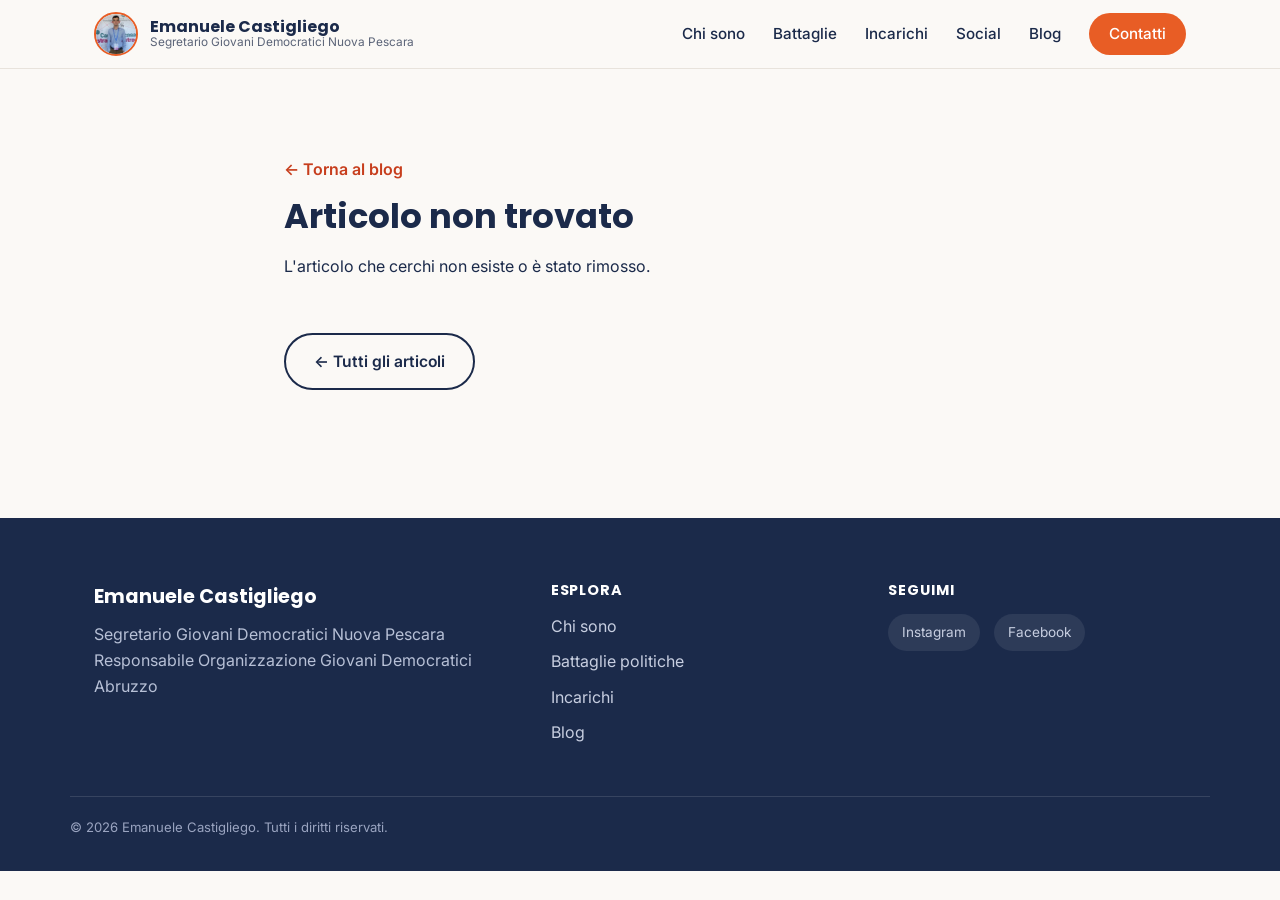
==== blog-post.html @ 31dda59f "carico il sito" ====
<!DOCTYPE html>
<html lang="it">
<head>
<meta charset="UTF-8">
<meta name="viewport" content="width=device-width, initial-scale=1.0">
<title id="page-title">Articolo — Emanuele Castigliego</title>
<meta name="description" id="page-description" content="Blog di Emanuele Castigliego">
<link rel="icon" href="/favicon.svg" type="image/svg+xml">
<link rel="preconnect" href="https://fonts.googleapis.com">
<link rel="preconnect" href="https://fonts.gstatic.com" crossorigin>
<link href="https://fonts.googleapis.com/css2?family=Poppins:wght@600;700;800&family=Inter:wght@400;500;600&display=swap" rel="stylesheet">
<link rel="stylesheet" href="/css/style.css">
</head>
<body>

<header class="site-header">
  <div class="container header-inner">
    <a href="/" class="brand">
      <img id="brand-photo" src="/images/hero/badge-headshot.jpg" alt="Emanuele Castigliego" class="brand-photo" style="object-position: 50.2% 19.8%;">
      <span class="brand-text">
        <strong>Emanuele Castigliego</strong>
        <small id="brand-subtitle">Segretario Giovani Democratici Nuova Pescara</small>
      </span>
    </a>
    <button class="nav-toggle" aria-label="Apri il menu" aria-expanded="false">
      <span></span><span></span><span></span>
    </button>
    <nav class="main-nav">
      <a href="/#storia">Chi sono</a>
      <a href="/#battaglie">Battaglie</a>
      <a href="/#incarichi">Incarichi</a>
      <a href="/#social">Social</a>
      <a href="/blog.html">Blog</a>
      <a href="/#contatti" class="nav-cta">Contatti</a>
    </nav>
  </div>
</header>

<main>
<article class="section post">
  <div class="container post-container" id="post-container">
    <a href="/blog.html" class="back-link">← Torna al blog</a>
    <p>Caricamento in corso…</p>
  </div>
</article>
</main>

<footer class="site-footer" id="contatti">
  <div class="container footer-inner">
    <div class="footer-brand">
      <strong>Emanuele Castigliego</strong>
      <p>Segretario Giovani Democratici Nuova Pescara<br>Responsabile Organizzazione Giovani Democratici Abruzzo</p>
    </div>
    <div class="footer-links">
      <h4>Esplora</h4>
      <a href="/#storia">Chi sono</a>
      <a href="/#battaglie">Battaglie politiche</a>
      <a href="/#incarichi">Incarichi</a>
      <a href="/blog.html">Blog</a>
    </div>
    <div class="footer-social">
      <h4>Seguimi</h4>
      <div class="social-icons" id="footer-social-icons"></div>
      <a class="footer-email" id="footer-email" href="#" style="display:none;"></a>
    </div>
  </div>
  <div class="container footer-bottom">
    <p>&copy; <span id="footer-year">2026</span> Emanuele Castigliego. Tutti i diritti riservati.</p>
  </div>
</footer>

<script src="/js/main.js"></script>
<script src="/js/animations.js"></script>
<script src="/js/site-data.js"></script>
<script>
document.addEventListener("DOMContentLoaded", async () => {
  const container = document.getElementById("post-container");
  const params = new URLSearchParams(window.location.search);
  const slug = params.get("slug");
  try {
    const posts = await caricaJSON("/data/posts.json");
    const post = posts.find((p) => p.slug === slug);
    if (!post) {
      container.innerHTML = `
        <a href="/blog.html" class="back-link">← Torna al blog</a>
        <h1>Articolo non trovato</h1>
        <p>L'articolo che cerchi non esiste o è stato rimosso.</p>
        <a href="/blog.html" class="btn btn-outline">← Tutti gli articoli</a>
      `;
      return;
    }
    document.getElementById("page-title").textContent = post.titolo + " — Emanuele Castigliego";
    document.getElementById("page-description").setAttribute("content", post.estratto || "");
    container.innerHTML = `
      <a href="/blog.html" class="back-link">← Torna al blog</a>
      <span class="blog-date">${formattaDataItaliana(post.data)}</span>
      <h1>${post.titolo}</h1>
      ${post.immagine ? `<img class="post-cover" src="${post.immagine}" alt="${post.titolo}" style="object-position: ${post.focus || 'center'};">` : ""}
      <div class="post-content">${markdownSemplice(post.corpo)}</div>
      <a href="/blog.html" class="btn btn-outline">← Tutti gli articoli</a>
    `;
  } catch (e) {
    container.innerHTML = "<p>Non è stato possibile caricare l'articolo.</p>";
    console.error(e);
  }
});
</script>
</body>
</html>
---- css/style.css ----
/* ==========================================================================
   Emanuele Castigliego — stile del sito
   ========================================================================== */

:root {
  --arancio: #E85D25;
  --arancio-scuro: #C73E1D;
  --arancio-chiaro: #FDECE1;
  --blu: #1B2A4A;
  --blu-chiaro: #364268;
  --bg: #FBF9F6;
  --bg-alt: #FFFFFF;
  --testo: #1B2A4A;
  --testo-muto: #5B6478;
  --bordo: #E8E3DC;
  --radius: 16px;
  --ombra: 0 12px 32px -12px rgba(27, 42, 74, 0.18);
  --font-titoli: 'Poppins', 'Segoe UI', sans-serif;
  --font-testo: 'Inter', 'Segoe UI', sans-serif;
}

* { box-sizing: border-box; }

html { scroll-behavior: smooth; }

@media (prefers-reduced-motion: reduce) {
  html { scroll-behavior: auto; }
  * { animation-duration: 0.01ms !important; animation-iteration-count: 1 !important; transition-duration: 0.01ms !important; }
}

body {
  margin: 0;
  font-family: var(--font-testo);
  color: var(--testo);
  background: var(--bg);
  line-height: 1.6;
  -webkit-font-smoothing: antialiased;
}

img { max-width: 100%; display: block; }

a { color: inherit; text-decoration: none; }

h1, h2, h3, h4 {
  font-family: var(--font-titoli);
  line-height: 1.2;
  margin: 0 0 0.5em;
  color: var(--blu);
}

p { margin: 0 0 1em; }

.container {
  max-width: 1140px;
  margin: 0 auto;
  padding: 0 24px;
}

.eyebrow {
  text-transform: uppercase;
  letter-spacing: 0.12em;
  font-weight: 700;
  font-size: 0.78rem;
  color: var(--arancio-scuro);
  margin-bottom: 0.6em;
  position: relative;
  display: inline-flex;
  align-items: center;
  gap: 8px;
}
.eyebrow::before {
  content: "";
  display: inline-block;
  width: 22px;
  height: 3px;
  border-radius: 999px;
  background: linear-gradient(90deg, var(--arancio), var(--arancio-scuro));
}

/* ---------- Animazioni "reveal" allo scroll ---------- */
@keyframes fadeInUp {
  from { opacity: 0; transform: translateY(28px); }
  to { opacity: 1; transform: translateY(0); }
}
@keyframes floatBlob {
  0%, 100% { transform: translate(0, 0) scale(1); }
  50% { transform: translate(-14px, 18px) scale(1.06); }
}
@keyframes pulseDot {
  0% { box-shadow: 0 0 0 0 rgba(232, 93, 37, 0.55); }
  70% { box-shadow: 0 0 0 10px rgba(232, 93, 37, 0); }
  100% { box-shadow: 0 0 0 0 rgba(232, 93, 37, 0); }
}
@keyframes gradientShift {
  0% { background-position: 0% 50%; }
  50% { background-position: 100% 50%; }
  100% { background-position: 0% 50%; }
}

.reveal {
  opacity: 0;
  transform: translateY(28px);
  transition: opacity 0.7s cubic-bezier(0.22, 1, 0.36, 1), transform 0.7s cubic-bezier(0.22, 1, 0.36, 1);
  will-change: opacity, transform;
}
.reveal.in-view { opacity: 1; transform: translateY(0); }

.reveal-group > * {
  opacity: 0;
  transform: translateY(28px);
  transition: opacity 0.6s cubic-bezier(0.22, 1, 0.36, 1), transform 0.6s cubic-bezier(0.22, 1, 0.36, 1);
}
.reveal-group.in-view > * { opacity: 1; transform: translateY(0); }
.reveal-group.in-view > *:nth-child(1) { transition-delay: 0.02s; }
.reveal-group.in-view > *:nth-child(2) { transition-delay: 0.10s; }
.reveal-group.in-view > *:nth-child(3) { transition-delay: 0.18s; }
.reveal-group.in-view > *:nth-child(4) { transition-delay: 0.26s; }
.reveal-group.in-view > *:nth-child(5) { transition-delay: 0.34s; }
.reveal-group.in-view > *:nth-child(6) { transition-delay: 0.42s; }
.reveal-group.in-view > *:nth-child(n+7) { transition-delay: 0.48s; }

.section { padding: 88px 0; }
.section-alt { background: var(--bg-alt); border-top: 1px solid var(--bordo); border-bottom: 1px solid var(--bordo); }
.section-intro { max-width: 640px; color: var(--testo-muto); font-size: 1.08rem; margin-bottom: 2.4em; }

.btn {
  display: inline-flex;
  align-items: center;
  gap: 8px;
  padding: 14px 28px;
  border-radius: 999px;
  font-weight: 600;
  font-size: 0.98rem;
  transition: transform 0.2s cubic-bezier(0.22, 1, 0.36, 1), box-shadow 0.2s ease, background 0.2s ease;
  border: 2px solid transparent;
  cursor: pointer;
  position: relative;
  overflow: hidden;
}
.btn-primary {
  background: var(--arancio);
  color: #fff;
  box-shadow: 0 8px 20px -6px rgba(232, 93, 37, 0.55);
}
.btn-primary:hover { background: var(--arancio-scuro); transform: translateY(-3px) scale(1.03); box-shadow: 0 14px 28px -8px rgba(232, 93, 37, 0.6); }
.btn-primary:active { transform: translateY(-1px) scale(0.98); }
.btn-outline {
  background: transparent;
  border-color: var(--blu);
  color: var(--blu);
  margin-top: 1.6em;
}
.btn-outline:hover { background: var(--blu); color: #fff; transform: translateY(-3px) scale(1.03); }
.btn-outline:active { transform: translateY(-1px) scale(0.98); }

/* ---------- Header ---------- */
.site-header {
  position: sticky;
  top: 0;
  z-index: 100;
  background: rgba(251, 249, 246, 0.92);
  backdrop-filter: blur(8px);
  border-bottom: 1px solid var(--bordo);
}
.header-inner {
  display: flex;
  align-items: center;
  justify-content: space-between;
  padding: 12px 24px;
}
.brand { display: flex; align-items: center; gap: 12px; }
.brand-photo {
  width: 44px; height: 44px;
  border-radius: 50%;
  object-fit: cover;
  border: 2px solid var(--arancio);
}
.brand-text { display: flex; flex-direction: column; line-height: 1.15; }
.brand-text strong { font-family: var(--font-titoli); font-size: 1rem; color: var(--blu); }
.brand-text small { color: var(--testo-muto); font-size: 0.74rem; }

.main-nav { display: flex; align-items: center; gap: 28px; }
.main-nav a { font-weight: 500; font-size: 0.95rem; color: var(--testo); position: relative; transition: color 0.2s ease; }
.main-nav a:not(.nav-cta)::after {
  content: "";
  position: absolute;
  left: 0; bottom: -4px;
  width: 100%; height: 2px;
  background: var(--arancio);
  border-radius: 999px;
  transform: scaleX(0);
  transform-origin: left;
  transition: transform 0.25s cubic-bezier(0.22, 1, 0.36, 1);
}
.main-nav a:not(.nav-cta):hover::after { transform: scaleX(1); }
.main-nav a:hover { color: var(--arancio); }
.nav-cta {
  background: var(--arancio);
  color: #fff !important;
  padding: 9px 20px;
  border-radius: 999px;
  transition: background 0.2s ease, transform 0.2s ease, box-shadow 0.2s ease;
}
.nav-cta:hover { background: var(--arancio-scuro) !important; transform: translateY(-2px); box-shadow: 0 8px 18px -6px rgba(232, 93, 37, 0.5); }
.brand-photo { transition: transform 0.3s ease; }
.brand:hover .brand-photo { transform: scale(1.08) rotate(-3deg); }

.nav-toggle { display: none; background: none; border: none; flex-direction: column; gap: 5px; cursor: pointer; padding: 8px; }
.nav-toggle span { width: 24px; height: 2px; background: var(--blu); border-radius: 2px; }

/* ---------- Hero ---------- */
.hero { padding: 64px 0 40px; overflow: hidden; }
.hero-inner { display: grid; grid-template-columns: 1.1fr 0.9fr; gap: 56px; align-items: center; }
.hero-text h1 {
  font-size: clamp(2.2rem, 4vw, 3.2rem);
  margin-bottom: 0.3em;
  animation: fadeInUp 0.8s cubic-bezier(0.22, 1, 0.36, 1) both;
}
.hero-text .eyebrow { animation: fadeInUp 0.7s cubic-bezier(0.22, 1, 0.36, 1) both; }
.hero-lead { font-size: 1.12rem; color: var(--testo-muto); max-width: 52ch; animation: fadeInUp 0.9s cubic-bezier(0.22, 1, 0.36, 1) both 0.1s; }
.hero-actions { display: flex; gap: 16px; margin-top: 1.8em; flex-wrap: wrap; animation: fadeInUp 1s cubic-bezier(0.22, 1, 0.36, 1) both 0.2s; }
.hero-media { position: relative; }
.hero-media img {
  position: relative;
  z-index: 1;
  border-radius: 24px;
  box-shadow: var(--ombra);
  aspect-ratio: 4/5;
  object-fit: cover;
}
.hero-blob {
  position: absolute;
  border-radius: 50%;
  filter: blur(38px);
  opacity: 0.55;
  z-index: 0;
  animation: floatBlob 9s ease-in-out infinite;
}
.hero-blob-1 {
  width: 220px; height: 220px;
  top: -40px; right: -40px;
  background: linear-gradient(135deg, var(--arancio), #FFC15E);
}
.hero-blob-2 {
  width: 180px; height: 180px;
  bottom: -30px; left: -30px;
  background: linear-gradient(135deg, var(--blu), var(--blu-chiaro));
  animation-delay: 2.5s;
}

/* ---------- Loghi bar ---------- */
.loghi-bar { padding: 28px 0; }
.loghi-bar-inner {
  display: flex;
  align-items: center;
  gap: 24px;
  flex-wrap: wrap;
  padding: 18px 28px;
  background: var(--bg-alt);
  border: 1px solid var(--bordo);
  border-radius: var(--radius);
}
.loghi-label { font-size: 0.82rem; color: var(--testo-muto); font-weight: 600; white-space: nowrap; }
.loghi-list { display: flex; align-items: center; gap: 20px; flex-wrap: wrap; }
.logo-item { display: flex; align-items: center; transition: transform 0.25s cubic-bezier(0.22, 1, 0.36, 1); }
.logo-item img { height: 52px; width: auto; border-radius: 8px; }
a.logo-item:hover { transform: translateY(-3px) scale(1.06); }

/* ---------- Storia ---------- */
.storia-grid { display: grid; grid-template-columns: 1.4fr 1fr; gap: 48px; align-items: start; }
.storia-testo blockquote {
  margin: 1.6em 0;
  padding: 20px 24px;
  border-left: 4px solid var(--arancio);
  background: var(--arancio-chiaro);
  border-radius: 0 12px 12px 0;
  font-style: italic;
  font-weight: 500;
  color: var(--blu);
}
.storia-foto { display: flex; flex-direction: column; gap: 20px; position: sticky; top: 96px; }
.storia-foto img {
  border-radius: var(--radius);
  box-shadow: var(--ombra);
  object-fit: cover;
  height: 240px;
  width: 100%;
  transition: transform 0.35s cubic-bezier(0.22, 1, 0.36, 1), box-shadow 0.35s ease;
}
.storia-foto img:hover { transform: translateY(-4px) scale(1.015); box-shadow: 0 18px 40px -14px rgba(27, 42, 74, 0.28); }

/* ---------- Battaglie ---------- */
.battaglie-grid { display: grid; grid-template-columns: repeat(3, 1fr); gap: 28px; }
.battaglia-card {
  background: var(--bg-alt);
  border: 1px solid var(--bordo);
  border-radius: var(--radius);
  overflow: hidden;
  display: flex;
  flex-direction: column;
  transition: transform 0.2s ease, box-shadow 0.2s ease;
}
.battaglia-card:hover { transform: translateY(-6px); box-shadow: var(--ombra); }
.battaglia-img { position: relative; height: 190px; overflow: hidden; }
.battaglia-img img { width: 100%; height: 100%; object-fit: cover; transition: transform 0.5s cubic-bezier(0.22, 1, 0.36, 1); }
.battaglia-card:hover .battaglia-img img { transform: scale(1.08); }
.battaglia-tag {
  position: absolute;
  bottom: 12px; left: 12px;
  background: rgba(27, 42, 74, 0.85);
  color: #fff;
  font-size: 0.72rem;
  font-weight: 600;
  padding: 6px 12px;
  border-radius: 999px;
  backdrop-filter: blur(4px);
}
.battaglia-body { padding: 22px 22px 26px; flex: 1; display: flex; flex-direction: column; }
.battaglia-body h3 { font-size: 1.18rem; margin-bottom: 0.5em; }
.battaglia-body p { color: var(--testo-muto); font-size: 0.96rem; }
.battaglia-body details { margin-top: auto; padding-top: 8px; }
.battaglia-body summary {
  cursor: pointer;
  font-weight: 600;
  color: var(--arancio-scuro);
  font-size: 0.9rem;
  list-style: none;
}
.battaglia-body summary::-webkit-details-marker { display: none; }
.battaglia-body summary::after { content: " ▸"; }
.battaglia-body details[open] summary::after { content: " ▾"; }
.fonti { list-style: none; padding: 0; margin: 0.8em 0 0; font-size: 0.85rem; }
.fonti li { margin-bottom: 6px; }
.fonti a { color: var(--blu-chiaro); text-decoration: underline; }

/* ---------- Timeline incarichi ---------- */
.timeline { position: relative; padding-left: 32px; border-left: 3px solid var(--arancio-chiaro); }
.timeline-item { position: relative; padding-bottom: 40px; }
.timeline-item:last-child { padding-bottom: 0; }
.timeline-dot {
  position: absolute;
  left: -41px; top: 4px;
  width: 16px; height: 16px;
  border-radius: 50%;
  background: var(--arancio);
  border: 3px solid var(--bg);
  box-shadow: 0 0 0 2px var(--arancio);
}
.timeline-attuale .timeline-dot { animation: pulseDot 2.4s ease-out infinite; }
.timeline-concluso .timeline-dot { background: var(--testo-muto); box-shadow: 0 0 0 2px var(--testo-muto); }
.timeline-item { transition: transform 0.2s ease; }
.timeline-item:hover { transform: translateX(4px); }
.timeline-periodo { display: inline-block; font-size: 0.82rem; font-weight: 700; color: var(--arancio-scuro); margin-bottom: 4px; }
.timeline-content h3 { font-size: 1.15rem; margin-bottom: 0.4em; }
.timeline-content p { color: var(--testo-muto); max-width: 60ch; }
.badge-attuale {
  display: inline-block;
  margin-top: 6px;
  background: var(--blu);
  color: #fff;
  font-size: 0.72rem;
  font-weight: 700;
  padding: 3px 12px;
  border-radius: 999px;
}

/* ---------- Social ---------- */
.social-follow { display: flex; gap: 16px; flex-wrap: wrap; margin-bottom: 2.4em; }
.social-follow-btn {
  padding: 12px 22px;
  border-radius: 999px;
  font-weight: 600;
  font-size: 0.94rem;
  border: 2px solid var(--bordo);
  background: var(--bg);
}
.social-follow-btn.instagram { border-color: #E1306C; color: #E1306C; }
.social-follow-btn.facebook { border-color: #1877F2; color: #1877F2; }
.social-follow-btn { transition: background 0.2s ease, color 0.2s ease, transform 0.2s ease, box-shadow 0.2s ease; }
.social-follow-btn:hover { background: currentColor; transform: translateY(-3px) scale(1.04); box-shadow: var(--ombra); }
.social-follow-btn.instagram:hover { color: #fff; }
.social-follow-btn.facebook:hover { color: #fff; }

.social-grid { display: grid; grid-template-columns: repeat(3, 1fr); gap: 24px; }
.social-card {
  background: var(--bg);
  border: 1px solid var(--bordo);
  border-radius: var(--radius);
  padding: 22px;
  transition: transform 0.2s ease, box-shadow 0.2s ease;
}
.social-card:hover { transform: translateY(-4px); box-shadow: var(--ombra); }
.social-platform {
  display: inline-block;
  font-size: 0.72rem;
  font-weight: 700;
  text-transform: uppercase;
  letter-spacing: 0.06em;
  padding: 4px 10px;
  border-radius: 999px;
  margin-bottom: 12px;
}
.social-instagram { background: #FCE4EC; color: #E1306C; }
.social-facebook { background: #E3F0FF; color: #1877F2; }
.social-twitter { background: #E8ECEF; color: #14171A; }
.social-card p { color: var(--testo); font-size: 0.98rem; }
.social-date { color: var(--testo-muto); font-size: 0.82rem; }

/* ---------- Blog ---------- */
.blog-preview-grid { display: grid; grid-template-columns: repeat(3, 1fr); gap: 24px; margin-bottom: 1em; }
.blog-card {
  display: block;
  background: var(--bg-alt);
  border: 1px solid var(--bordo);
  border-radius: var(--radius);
  padding: 22px;
  transition: transform 0.2s ease, box-shadow 0.2s ease;
}
.blog-card:hover { transform: translateY(-4px); box-shadow: var(--ombra); }
.blog-date { color: var(--arancio-scuro); font-size: 0.8rem; font-weight: 700; text-transform: uppercase; letter-spacing: 0.04em; }
.blog-card h2, .blog-card h3 { margin-top: 0.4em; font-size: 1.1rem; }
.blog-card p { color: var(--testo-muto); font-size: 0.95rem; }
.blog-readmore { color: var(--arancio-scuro); font-weight: 600; font-size: 0.9rem; }

.blog-hero { padding-bottom: 24px; }
.blog-list { display: flex; flex-direction: column; gap: 20px; }
.blog-card-lista { display: grid; grid-template-columns: 220px 1fr; gap: 24px; align-items: center; overflow: hidden; }
.blog-card-lista img { width: 100%; height: 140px; object-fit: cover; border-radius: 12px; transition: transform 0.5s cubic-bezier(0.22, 1, 0.36, 1); }
.blog-card-lista:hover img { transform: scale(1.06); }

.post-container { max-width: 760px; }
.back-link { display: block; margin-bottom: 14px; color: var(--arancio-scuro); font-weight: 600; }
.post h1 { font-size: 2.1rem; margin-top: 0.2em; }
.post-cover { width: 100%; border-radius: var(--radius); margin: 1.4em 0; max-height: 420px; object-fit: cover; }
.post-content { font-size: 1.06rem; }
.post-content p { margin-bottom: 1.3em; }
.post .btn-outline { margin-top: 2.4em; }

/* ---------- Footer ---------- */
.site-footer { background: var(--blu); color: #EDEFF5; padding: 64px 0 0; margin-top: 40px; }
.footer-inner { display: grid; grid-template-columns: 1.4fr 1fr 1fr; gap: 40px; padding-bottom: 40px; }
.footer-brand strong { font-family: var(--font-titoli); font-size: 1.2rem; color: #fff; }
.footer-brand p { color: #B7C0D6; margin-top: 0.6em; }
.footer-links h4, .footer-social h4 { color: #fff; font-size: 0.9rem; text-transform: uppercase; letter-spacing: 0.06em; margin-bottom: 1em; }
.footer-links a, .footer-social a { display: block; color: #C7CEE0; margin-bottom: 10px; }
.footer-links a:hover, .footer-social a:hover, .footer-email:hover { color: var(--arancio); }
.social-icons { display: flex; gap: 14px; margin-bottom: 14px; }
.social-icons a { background: rgba(255,255,255,0.08); padding: 8px 14px; border-radius: 999px; font-size: 0.85rem; margin-bottom: 0; }
.footer-email { color: #C7CEE0; }
.footer-bottom { border-top: 1px solid rgba(255,255,255,0.12); padding: 20px 0; font-size: 0.82rem; color: #9AA4C0; }

/* ---------- Responsive ---------- */
@media (max-width: 900px) {
  .hero-inner { grid-template-columns: 1fr; }
  .hero-media { order: -1; }
  .storia-grid { grid-template-columns: 1fr; }
  .storia-foto { position: static; flex-direction: row; }
  .battaglie-grid { grid-template-columns: repeat(2, 1fr); }
  .social-grid { grid-template-columns: repeat(2, 1fr); }
  .blog-preview-grid { grid-template-columns: repeat(2, 1fr); }
  .footer-inner { grid-template-columns: 1fr 1fr; }
}

@media (max-width: 680px) {
  .main-nav {
    position: fixed;
    top: 68px; left: 0; right: 0;
    background: var(--bg-alt);
    flex-direction: column;
    align-items: flex-start;
    gap: 0;
    padding: 8px 24px 20px;
    border-bottom: 1px solid var(--bordo);
    transform: translateY(-130%);
    opacity: 0;
    transition: transform 0.25s ease, opacity 0.25s ease;
  }
  .main-nav.open { transform: translateY(0); opacity: 1; }
  .main-nav a { padding: 12px 0; width: 100%; border-bottom: 1px solid var(--bordo); }
  .nav-cta { margin-top: 10px; text-align: center; }
  .nav-toggle { display: flex; }
  .section { padding: 56px 0; }
  .battaglie-grid, .social-grid, .blog-preview-grid { grid-template-columns: 1fr; }
  .footer-inner { grid-template-columns: 1fr; }
  .storia-foto { flex-direction: column; }
  .blog-card-lista { grid-template-columns: 1fr; }
  .blog-card-lista img { height: 180px; }
  .loghi-bar-inner { flex-direction: column; align-items: flex-start; }
}
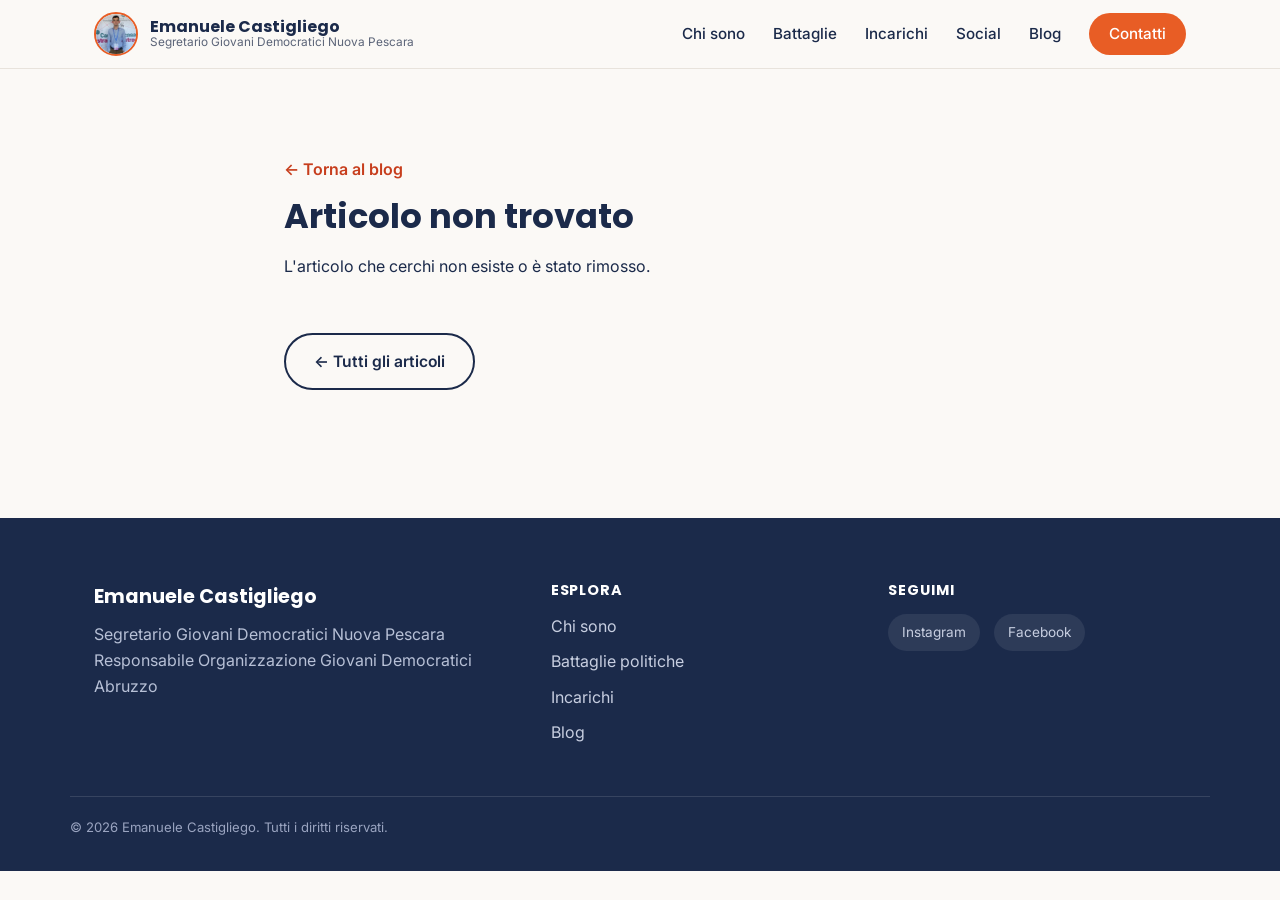
==== commit 17d1b635: "Correggo formato dati per il pannello admin" ====
--- a/blog-post.html
+++ b/blog-post.html
@@ -78,7 +78,8 @@
   const params = new URLSearchParams(window.location.search);
   const slug = params.get("slug");
   try {
-    const posts = await caricaJSON("/data/posts.json");
+    const datiPosts = await caricaJSON("/data/posts.json");
+    const posts = datiPosts.posts || [];
     const post = posts.find((p) => p.slug === slug);
     if (!post) {
       container.innerHTML = `
